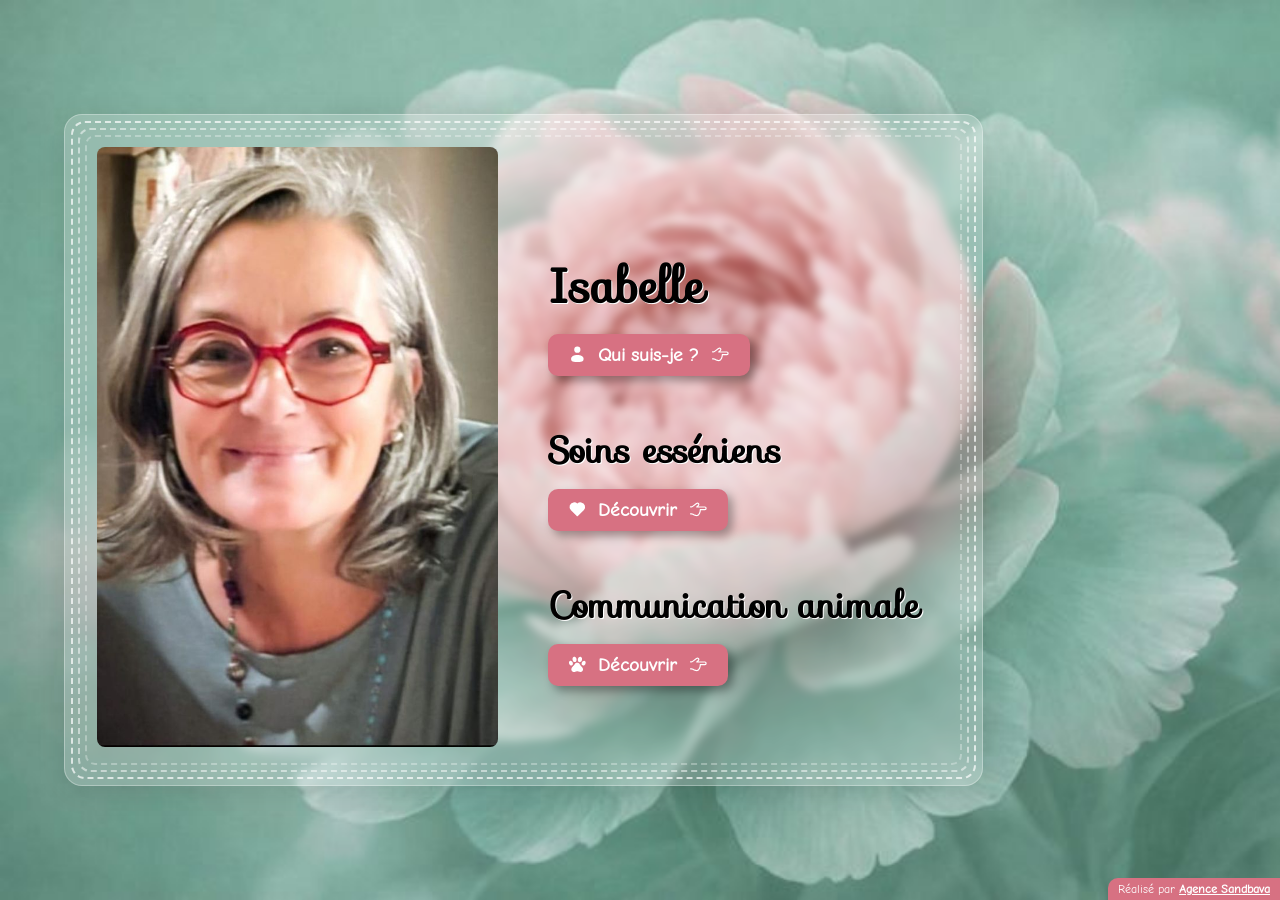
==== index.html @ e0edfd6e "Fix padding on glass-box" ====
<!DOCTYPE html>
<html lang="en">
<head>
    <meta charset="UTF-8">
    <meta name="viewport" content="width=device-width, initial-scale=1.0">
    <title>Isabelle, Soins Esséniens et Communication Animale</title>
    <link rel="stylesheet" href="css/style.css">

    <!-- Matomo -->
    <script>
        var _paq = window._paq = window._paq || [];
        /* tracker methods like "setCustomDimension" should be called before "trackPageView" */
        _paq.push(['trackPageView']);
        _paq.push(['enableLinkTracking']);
        (function() {
            var u="//matomo.sandbava.fr/";
            _paq.push(['setTrackerUrl', u+'matomo.php']);
            _paq.push(['setSiteId', '3']);
            var d=document, g=d.createElement('script'), s=d.getElementsByTagName('script')[0];
            g.async=true; g.src=u+'matomo.js'; s.parentNode.insertBefore(g,s);
        })();
    </script>
    <!-- End Matomo Code -->
</head>
<body>
    <main class="home-section">
        <div class="container center-container">
            <div class="glass-box absolute-center">
                <div class="dash-01">
                    <div class="dash-02">
                        <div class="dash-03 pr-40-sm">
                            <div class="row row-reverse row-gap-50">
                                <div class="col col-2-sm text-align-center height-fit-content">
                                    <img src="/images/portrait.jpg" alt="Isabelle" id="portrait-isabelle">
                                </div>

                                <div class="col col-1-sm titles">
                                    <div data-index="me">
                                        <h1 class="noselect">Isabelle</h1>
                                        <a href="/qui-suis-je" class="btn btn-swipe">
                                            <span>
                                                <svg class="svg-icon" xmlns="http://www.w3.org/2000/svg" width="1em" height="1em" viewBox="0 0 24 24"><circle cx="12" cy="6" r="4" fill="currentColor"/><path fill="currentColor" d="M20 17.5c0 2.485 0 4.5-8 4.5s-8-2.015-8-4.5S7.582 13 12 13s8 2.015 8 4.5"/></svg>
                                                 Qui suis-je ? 
                                                <svg class="svg-icon" xmlns="http://www.w3.org/2000/svg" width="1em" height="1em" viewBox="0 0 24 24"><path fill="none" stroke="currentColor" stroke-linecap="round" stroke-linejoin="round" stroke-width="1.5" d="M2 8.834h.949a3 3 0 0 0 1.792-.595L9.643 4.58c.566-.422 1.267-.759 1.915-.48c1.049.451 1.73 1.723.158 3.28l-1.71 1.598H20.43c2.044.056 2.145 3.345 0 3.486h-5.94c.191 1.48-.852 8.454-5.272 7.437l-.634-.143c-.918-.206-2.556-.814-3.513-1.485c-.997-.697-1.99-.451-3.07-.451"/></svg>
                                            </span>
                                        </a>
                                    </div>
                                    <div data-index="se">
                                        <h2 class="noselect">Soins esséniens</h2>
                                        <a href="/soins-esseniens" class="btn btn-swipe">
                                            <span>
                                                <svg class="svg-icon" xmlns="http://www.w3.org/2000/svg" width="1em" height="1em" viewBox="0 0 24 24"><path fill="currentColor" d="M6.979 3.074a6 6 0 0 1 4.988 1.425l.037.033l.034-.03a6 6 0 0 1 4.733-1.44l.246.036a6 6 0 0 1 3.364 10.008l-.18.185l-.048.041l-7.45 7.379a1 1 0 0 1-1.313.082l-.094-.082l-7.493-7.422A6 6 0 0 1 6.979 3.074"/></svg>
                                                 Découvrir 
                                                <svg class="svg-icon" xmlns="http://www.w3.org/2000/svg" width="1em" height="1em" viewBox="0 0 24 24"><path fill="none" stroke="currentColor" stroke-linecap="round" stroke-linejoin="round" stroke-width="1.5" d="M2 8.834h.949a3 3 0 0 0 1.792-.595L9.643 4.58c.566-.422 1.267-.759 1.915-.48c1.049.451 1.73 1.723.158 3.28l-1.71 1.598H20.43c2.044.056 2.145 3.345 0 3.486h-5.94c.191 1.48-.852 8.454-5.272 7.437l-.634-.143c-.918-.206-2.556-.814-3.513-1.485c-.997-.697-1.99-.451-3.07-.451"/></svg>
                                            </span>
                                        </a>
                                    </div>
                                    <div data-index="ca">
                                        <h2 class="noselect">Communication animale</h2>
                                        <a href="/communication-animale" class="btn btn-swipe">
                                            <span>
                                                <svg class="svg-icon" xmlns="http://www.w3.org/2000/svg" width="1em" height="1em" viewBox="0 0 56 56"><path fill="currentColor" fill-rule="evenodd" d="M16.881 50.83c-.202-.014-.404-.025-.605-.043c-1.13-.106-2.167-.475-3.087-1.14c-1.587-1.15-2.602-2.679-3.006-4.602a8.2 8.2 0 0 1-.147-2.188a9.8 9.8 0 0 1 .498-2.521c.439-1.308 1.1-2.495 1.937-3.589A15 15 0 0 1 14.6 34.5a18 18 0 0 0 2.031-2.077c.788-.935 1.5-1.926 2.205-2.924c.622-.882 1.234-1.77 1.894-2.622a17 17 0 0 1 1.605-1.83c.73-.707 1.536-1.305 2.486-1.694a6.2 6.2 0 0 1 2.224-.462a10 10 0 0 1 2.579.273a7.4 7.4 0 0 1 3.387 1.867c.662.63 1.222 1.344 1.742 2.09c.553.792 1.06 1.613 1.583 2.424c.59.913 1.2 1.812 1.88 2.662a18.3 18.3 0 0 0 2.242 2.344a15.8 15.8 0 0 1 2.611 2.909a12.2 12.2 0 0 1 1.518 2.979a9.4 9.4 0 0 1 .504 2.556c.07 1.332-.16 2.606-.765 3.804c-.56 1.11-1.37 2.003-2.386 2.71c-.748.521-1.555.917-2.443 1.137a6.5 6.5 0 0 1-.957.167q-.067.007-.132.02c-.042.023-.088.005-.133.01c-.037.006-.075-.01-.11.012h-.828c-.033-.023-.07-.007-.105-.011h-.175c-.706-.023-1.391-.17-2.075-.329c-1.157-.27-2.292-.625-3.444-.918a21 21 0 0 0-2.83-.538a13.4 13.4 0 0 0-1.992-.062c-.53.018-1.058.1-1.58.197c-1.03.194-2.039.47-3.049.746c-1.068.294-2.136.585-3.23.764c-.445.072-.89.134-1.343.13c-.093-.002-.185.012-.279.01c-.12-.007-.237.014-.355-.013m20.41-45.81c1.488.179 2.626.936 3.495 2.129c.595.818.97 1.736 1.202 2.717a9.8 9.8 0 0 1 .245 2.57a11.2 11.2 0 0 1-1.12 4.546a9.4 9.4 0 0 1-1.886 2.668c-.703.688-1.498 1.238-2.426 1.581c-.652.24-1.322.36-2.016.318c-1.202-.069-2.223-.547-3.08-1.381c-.732-.712-1.23-1.574-1.575-2.527a9 9 0 0 1-.47-2.057a10 10 0 0 1-.06-1.446q.054-1.708.61-3.322a10.3 10.3 0 0 1 1.709-3.147c.64-.794 1.387-1.466 2.283-1.962a5.6 5.6 0 0 1 2.112-.686c.023-.013.048-.007.071-.009h.071c.035-.004.071.012.102-.012h.488c.031.025.067.008.101.012h.072c.023 0 .048-.005.072.008M3.045 22.6c.023-.454.105-.9.224-1.339c.232-.853.61-1.63 1.2-2.295a4.33 4.33 0 0 1 2.448-1.418c.792-.156 1.574-.09 2.342.148c.884.272 1.665.736 2.36 1.34c1.078.935 1.852 2.086 2.387 3.402q.42 1.035.581 2.14c.052.357.077.716.085 1.078a7.5 7.5 0 0 1-.226 2.023c-.227.885-.609 1.69-1.217 2.38a4.32 4.32 0 0 1-2.612 1.453c-.766.124-1.519.04-2.255-.198c-.99-.321-1.84-.873-2.588-1.588a8.7 8.7 0 0 1-1.76-2.402a9.3 9.3 0 0 1-.896-2.787l-.07-.518c-.018-.079-.01-.16-.03-.238c-.009-.033-.004-.064-.005-.098c-.006-.041.013-.086-.013-.127v-.634c.04-.058.02-.122.024-.184c.004-.046-.008-.095.021-.137m10.453-10.158c.005-1.258.184-2.391.605-3.483c.317-.825.753-1.579 1.36-2.228c.653-.702 1.429-1.204 2.365-1.441s1.856-.17 2.76.157c.797.29 1.492.745 2.11 1.32c.985.916 1.69 2.023 2.193 3.264q.479 1.183.665 2.445q.107.715.122 1.44a10 10 0 0 1-.128 1.817c-.209 1.256-.635 2.426-1.395 3.46a5.3 5.3 0 0 1-1.751 1.555a4.47 4.47 0 0 1-2.522.536c-.806-.061-1.55-.325-2.243-.736c-.904-.535-1.636-1.257-2.246-2.107a10 10 0 0 1-1.534-3.325a11 11 0 0 1-.332-2a6 6 0 0 1-.029-.674m39.5 10.895v.146c-.055 1.213-.38 2.354-.903 3.442a9.2 9.2 0 0 1-1.59 2.319c-.835.885-1.804 1.576-2.957 1.99a5.4 5.4 0 0 1-2.137.33a4.4 4.4 0 0 1-2.829-1.194c-.658-.612-1.091-1.364-1.365-2.21a6.8 6.8 0 0 1-.32-2.338c.054-1.752.607-3.344 1.567-4.801a8.6 8.6 0 0 1 1.112-1.366c.857-.854 1.837-1.51 2.998-1.883a5.3 5.3 0 0 1 2.025-.252a4.4 4.4 0 0 1 2.749 1.21c.696.657 1.136 1.468 1.401 2.38c.147.503.233 1.018.25 1.543v.147a9 9 0 0 0 0 .537"/></svg>
                                                 Découvrir 
                                                <svg class="svg-icon" xmlns="http://www.w3.org/2000/svg" width="1em" height="1em" viewBox="0 0 24 24"><path fill="none" stroke="currentColor" stroke-linecap="round" stroke-linejoin="round" stroke-width="1.5" d="M2 8.834h.949a3 3 0 0 0 1.792-.595L9.643 4.58c.566-.422 1.267-.759 1.915-.48c1.049.451 1.73 1.723.158 3.28l-1.71 1.598H20.43c2.044.056 2.145 3.345 0 3.486h-5.94c.191 1.48-.852 8.454-5.272 7.437l-.634-.143c-.918-.206-2.556-.814-3.513-1.485c-.997-.697-1.99-.451-3.07-.451"/></svg>
                                            </span>
                                        </a>
                                    </div>
                                </div>
                            </div>
                        </div>
                    </div>
                </div>
            </div>
        </div>
    </main>
    <footer>
        <div id="agence-sandbava">
            Réalisé par <a href="https://www.sandbava.fr">Agence Sandbava</a>
        </div>
    </footer>
</body>
</html>
---- css/style.css ----
@font-face {
    font-family: 'Sofia';
    src: url('../fonts/Sofia-Regular.ttf') format('truetype');
    font-weight: normal;
    font-style: normal;
    font-display: swap;
}

@font-face {
    font-family: 'Comic Neue';
    src: url('../fonts/ComicNeue-Regular.ttf') format('truetype');
    font-weight: normal;
    font-style: normal;
    font-display: swap;
}

*, *::before, *::after{
    box-sizing: border-box;
}

:root {
    --color-green: #9BBCB2;
    --color-light-green: #bed9d0;
    --color-dark-green: #74998C;
    --color-red-light: #d77182;
    --color-red-dark: #c94e5d;
}

img {
    max-width: 100%;
}

html, body {
    height: 100%;
    margin: 0;
}

body {
    display: flex;
    flex-direction: column;

    font-family: Comic Neue;
    font-size: 18pt;
    margin: 0;
    background-color: var(--color-green);
    background-image: url("/images/pivoine.jpg");
    background-size: cover;
    background-position: center;
    background-repeat: no-repeat;
    background-attachment: fixed;
}

main {
    flex: 1;
}

header {
    display: block;
    text-align: center;
    min-height: 100px;
    width: 100%;
}

section {
    margin-bottom: 15px;
}

h1, h2, h3, h4, h5, h6 {
    font-family: "Sofia";
    margin: 40px 0 10px 0;
    text-shadow: 1px 1px 0 #FFF;

}

.noselect {
    -webkit-touch-callout: none; /* iOS Safari */
    -webkit-user-select: none; /* Safari */
    -khtml-user-select: none; /* Konqueror HTML */
    -moz-user-select: none; /* Old versions of Firefox */
    -ms-user-select: none; /* Internet Explorer/Edge */
    user-select: none; /* Non-prefixed version, currently
                                  supported by Chrome, Edge, Opera and Firefox */
}

.p-20 {
    padding: 20px;
}

.my-10 {
    margin-top: 10px;
    margin-bottom: 10px;
}

.mt-25 {
    margin-top: 25px;
}

.mx-25 {
    margin-left: 25px;
    margin-right: 25px;
}

.mb-60 {
    margin-bottom: 60px;
}

.mb-15 {
    margin-bottom: 15px;
}

.text-align-center {
    text-align: center;
}

.vertical-align-bottom {
    vertical-align: bottom;
}

.rounded-corners {
    border-radius: 10px;
}

.container {
    width: 90%;
    max-width: 1200px;
    margin: 0 auto;
}

.container-large {
    width: 90%;
    max-width: 1400px;
    margin: 0 auto;
}

.glass-box{
    padding: 6px;
    border: 1px solid rgba(255, 255, 255, 0.3);

    background: rgba(255, 255, 255, 0.2);
    border-radius: 18px;
    box-shadow: 0 4px 30px rgba(0, 0, 0, 0.1);
    backdrop-filter: blur(5px);
    -webkit-backdrop-filter: blur(5px);
}

.dash-01 {
    padding:5px;
    border-radius: 14px;
    border: 2px dashed rgba(255, 255, 255, 0.7);
}

.dash-02 {
    padding:5px;
    border-radius: 12px;
    border: 2px dashed rgba(255, 255, 255, 0.5);
}

.dash-03 {
    padding:20px;
    border-radius: 10px;
    border: 2px dashed rgba(255, 255, 255, 0.3);
}

.glass-box-overlay {
    position: unset;
}

.col-40pc-sm {
    width: 100%;
}

.col-60pc-sm {
    width: 100%;
}

.green-bg {
    background-color: var(--color-green);
}

.light-green-bg {
    background-color: var(--color-light-green);
}

.dark-green-bg {
    background-color: var(--color-dark-green);
}

.row {
    display: block;
}

.titles {
    text-align: center;
}

.svg-icon {
    margin-bottom: -3px;
}

a h1 {
    color: black;
    transition: color 0.2s ease-in-out;
}

a:hover h1 {
    color: #551A8B;
}

.pointing-right {
    width: 24px;
    margin-bottom: -4px;
}

.float-right {
    float: right;
}

.float-left {
    float: left;
}

.active-zone {
    /*cursor: pointer;*/
}

.btn {
    text-decoration: none;
    color: white;
    font-size: 14pt;
    padding: 10px 20px;
    font-weight: bold;
    border-radius: 10px;
    box-shadow: 5px 5px 10px #00000055;
    height: 42px;
}

/* base commune */
.btn-swipe,
.btn-swipe-reverse {
    position: relative;
    display: inline-block;
    overflow: hidden;
    background: var(--color-red-light);
}

/* couche animée */
.btn-swipe::before,
.btn-swipe-reverse::before {
    content: "";
    position: absolute;
    inset: 0;
    background: var(--color-red-dark);
    transition: transform 0.4s ease-in-out;
    z-index: 0;
}

/* direction gauche → droite */
.btn-swipe::before {
    transform: translateX(-100%);
}

.btn-swipe:hover::before {
    transform: translateX(0);
}

/* direction droite → gauche */
.btn-swipe-reverse::before {
    transform: translateX(100%);
}

.btn-swipe-reverse:hover::before {
    transform: translateX(0);
}

/* texte au-dessus */
.btn-swipe span,
.btn-swipe-reverse span {
    position: relative;
    z-index: 1;
}

#portrait-isabelle {
    border-radius: 8px;
    aspect-ratio: 684/1024;
    max-height: 600px;
}

.height-fit-content {
    height: fit-content;
}

#agence-sandbava {
    float: right;
    color: white;
    font-size: 12px;
    background-color: var(--color-red-light);
    padding: 4px 10px;
    border-radius: 10px 0 0 0;
    margin-top: 40px;
}

#agence-sandbava a {
    color: white;
    font-weight: bold;
}

@media (min-width:768px)
{
    header {
        display: flex;
        justify-content: flex-start;
        text-align: unset;
    }
}

@media (min-width:992px)
{
    body {
        background-position: unset;
    }

    .row {
        display: flex;
        justify-content: center;
        align-items: center;
        gap:15px;
    }

    .row-gap-50 {
        gap:50px;
    }

    .row-reverse {
        flex-direction: row-reverse;
    }

    .absolute-center{
        position: absolute;
        top: 50%;
        transform: translateY(-50%);
    }

    .titles {
        text-align: left;
    }

    .col-1-sm {
        order:1;
    }

    .col-2-sm {
        order: 2;
    }

    .dash-03 {
        padding:10px;
    }

    .glass-box-overlay {
        position: relative;
        z-index: 2;
        margin-right: -120px;
        margin-left: 50px;
    }

    .col-40pc-sm {
        width: 40%;
    }

    .col-60pc-sm {
        width: 60%;
    }

    .mb-0-sm {
        margin-bottom: 0px;
    }

    .mt--10-sm {
        margin-top: -10px;
    }

    .pr-40-sm {
        padding-right: 40px;
    }
}
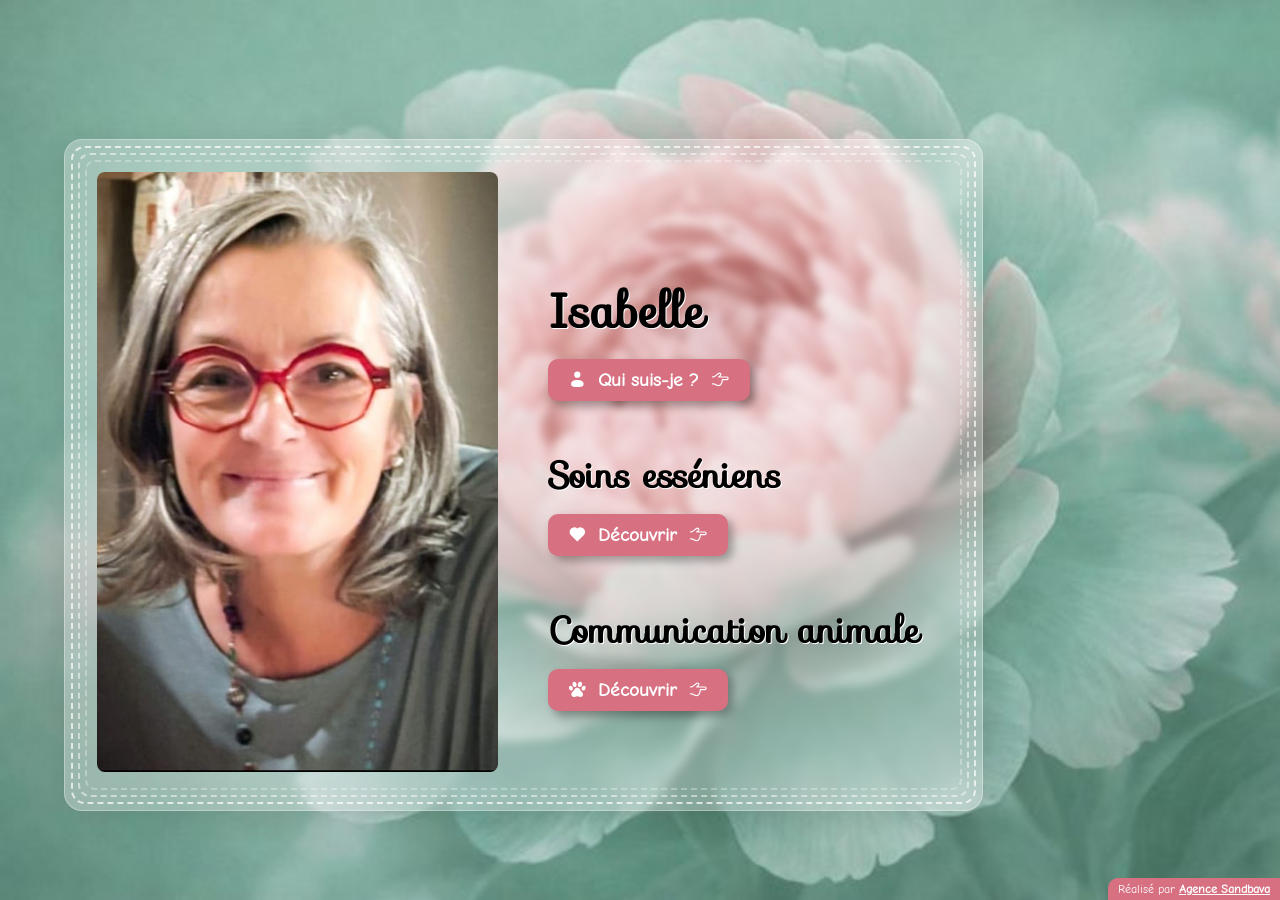
==== commit 7b8ce24e: "Add margin-top to glass-box on homepage" ====
--- a/index.html
+++ b/index.html
@@ -25,7 +25,7 @@
 <body>
     <main class="home-section">
         <div class="container center-container">
-            <div class="glass-box absolute-center">
+            <div class="glass-box absolute-center mt-25">
                 <div class="dash-01">
                     <div class="dash-02">
                         <div class="dash-03 pr-40-sm">
--- a/css/style.css
+++ b/css/style.css
@@ -136,7 +136,7 @@
     padding: 6px;
     border: 1px solid rgba(255, 255, 255, 0.3);
 
-    background: rgba(255, 255, 255, 0.2);
+    background: rgba(255, 255, 255, 0.3);
     border-radius: 18px;
     box-shadow: 0 4px 30px rgba(0, 0, 0, 0.1);
     backdrop-filter: blur(5px);
@@ -183,6 +183,18 @@
 
 .dark-green-bg {
     background-color: var(--color-dark-green);
+}
+
+.white-bg {
+    background-color: white;
+}
+
+.red-light-bg {
+    background-color: var(--color-red-light);
+}
+
+.color-white {
+    color: white;
 }
 
 .row {
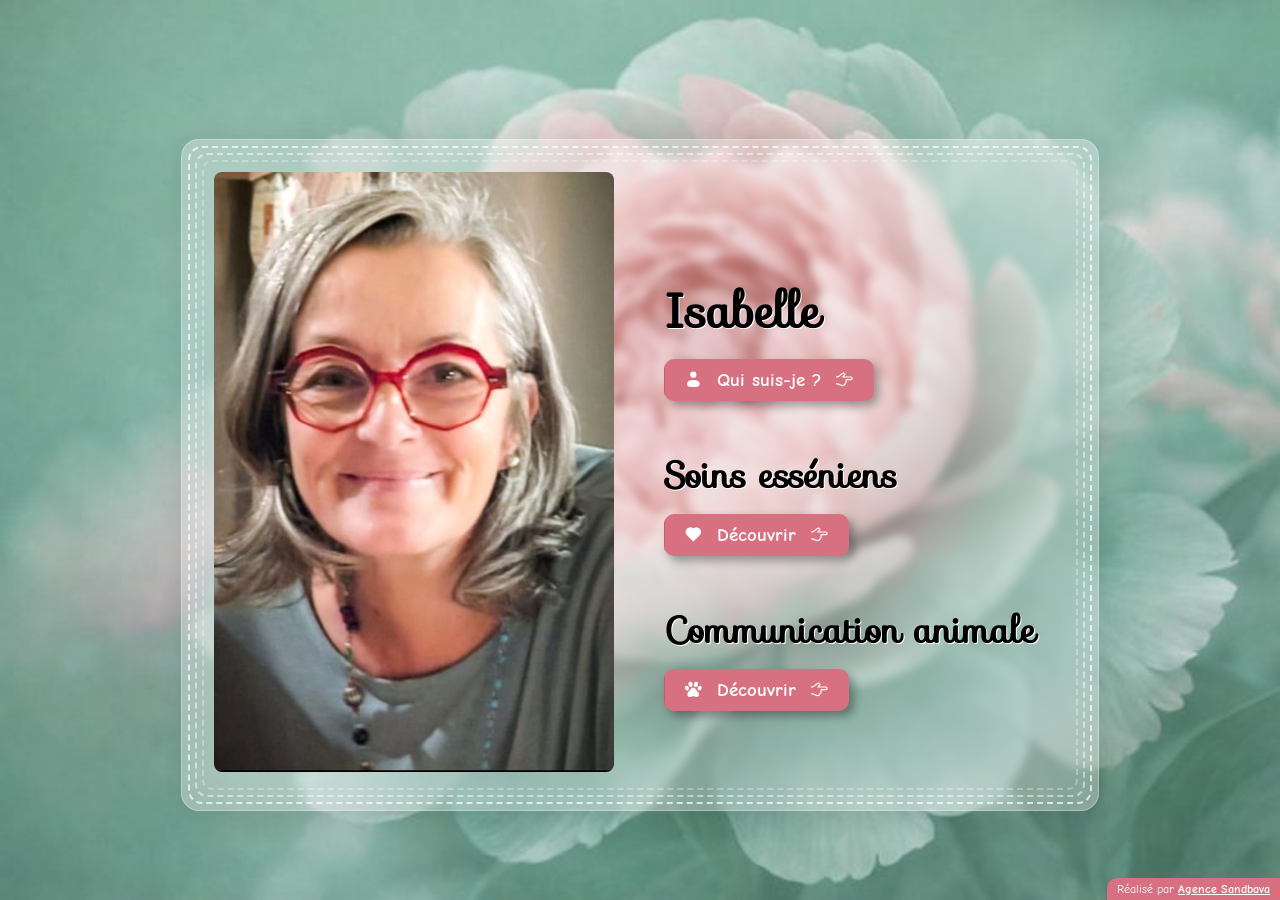
==== commit fa2895d7: "Center horizontally glass-box on homepage" ====
--- a/index.html
+++ b/index.html
@@ -24,7 +24,7 @@
 </head>
 <body>
     <main class="home-section">
-        <div class="container center-container">
+        <div class="container d-flex justify-content-center align-items-center">
             <div class="glass-box absolute-center mt-25">
                 <div class="dash-01">
                     <div class="dash-02">
--- a/css/style.css
+++ b/css/style.css
@@ -11,6 +11,30 @@
     src: url('../fonts/ComicNeue-Regular.ttf') format('truetype');
     font-weight: normal;
     font-style: normal;
+    font-display: swap;
+}
+
+@font-face {
+    font-family: 'Comic Neue';
+    src: url('../fonts/ComicNeue-Bold.ttf') format('truetype');
+    font-weight: bold;
+    font-style: normal;
+    font-display: swap;
+}
+
+@font-face {
+    font-family: 'Comic Neue';
+    src: url('../fonts/ComicNeue-Italic.ttf') format('truetype');
+    font-weight: normal;
+    font-style: italic;
+    font-display: swap;
+}
+
+@font-face {
+    font-family: 'Comic Neue';
+    src: url('../fonts/ComicNeue-BoldItalic.ttf') format('truetype');
+    font-weight: bold;
+    font-style: italic;
     font-display: swap;
 }
 
@@ -197,6 +221,14 @@
     color: white;
 }
 
+.bold {
+    font-weight: bold;
+}
+
+.italic {
+    font-style: italic;
+}
+
 .row {
     display: block;
 }
@@ -394,4 +426,20 @@
     .pr-40-sm {
         padding-right: 40px;
     }
-}
+
+    .d-flex {
+        display: flex;
+    }
+
+    .justify-content-center {
+        justify-content: center;
+    }
+
+    .align-items-center {
+        align-items: center;
+    }
+
+    .align-items-center {
+        align-items: center;
+    }
+}
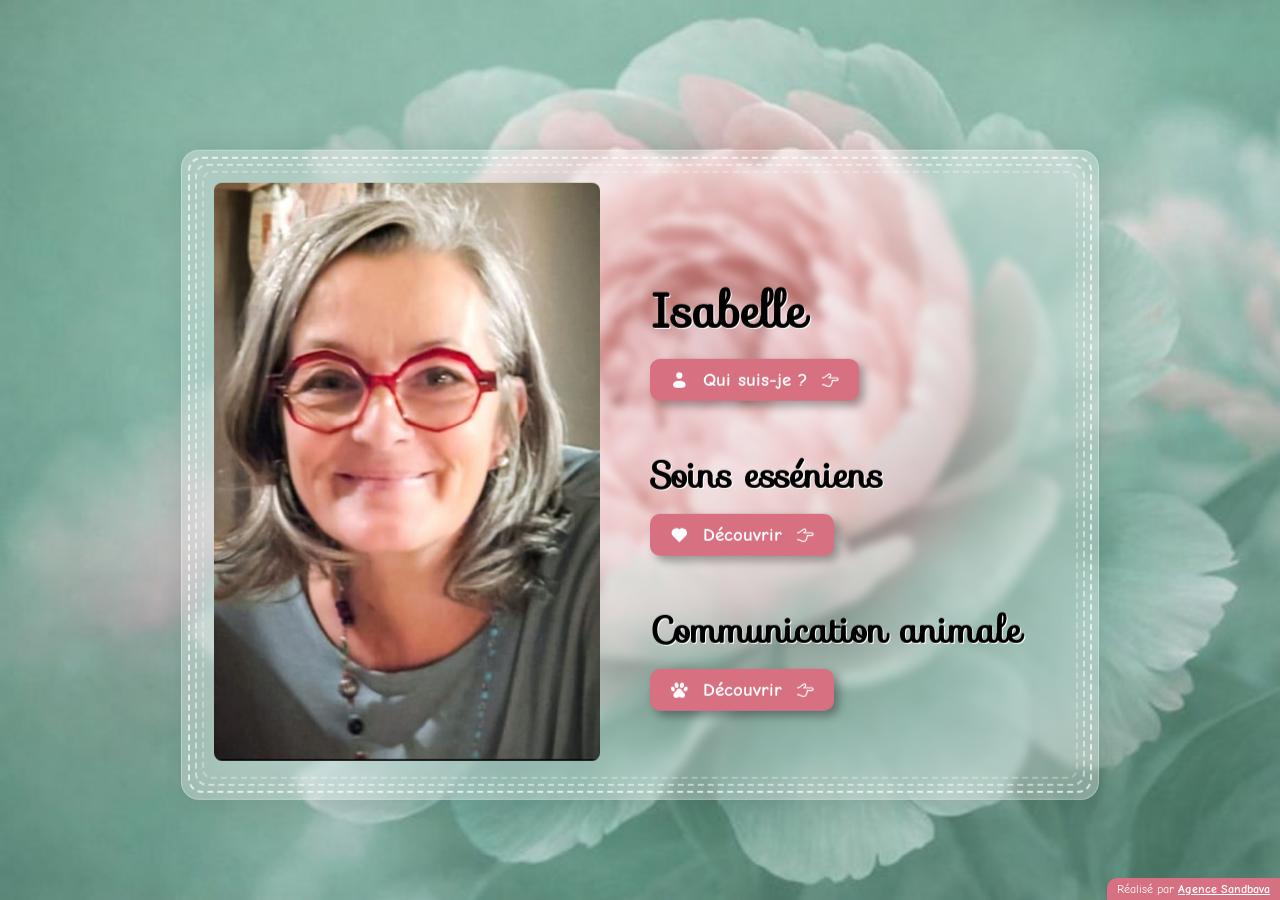
==== commit 2136ce6c: "Gradient sections" ====
--- a/index.html
+++ b/index.html
@@ -24,7 +24,7 @@
 </head>
 <body>
     <main class="home-section">
-        <div class="container d-flex justify-content-center align-items-center">
+        <div class="container d-flex-sm justify-content-center-sm align-items-center-sm">
             <div class="glass-box absolute-center mt-25">
                 <div class="dash-01">
                     <div class="dash-02">
--- a/css/style.css
+++ b/css/style.css
@@ -217,6 +217,16 @@
     background-color: var(--color-red-light);
 }
 
+.gradient-green-bg {
+    background: #BED9D0;
+    background: linear-gradient(0deg, var(--color-light-green) 0%, var(--color-green) 100%);
+}
+
+.reverse-gradient-green-bg {
+    background: #BED9D0;
+    background: linear-gradient(0deg, var(--color-dark-green) 0%, var(--color-light-green) 100%);
+}
+
 .color-white {
     color: white;
 }
@@ -231,6 +241,10 @@
 
 .row {
     display: block;
+}
+
+.col {
+    flex: 1;
 }
 
 .titles {
@@ -427,19 +441,27 @@
         padding-right: 40px;
     }
 
-    .d-flex {
+    .d-flex-sm {
         display: flex;
     }
 
-    .justify-content-center {
+    .justify-content-center-sm {
         justify-content: center;
     }
 
-    .align-items-center {
+    .align-items-center-sm {
         align-items: center;
     }
 
-    .align-items-center {
-        align-items: center;
-    }
-}
+    .height-100pc-sm {
+        height: 100%;
+    }
+
+    .align-items-stretch-sm {
+        align-items: stretch;
+    }
+
+    .inner {
+        flex: 1; /* prend toute la hauteur */
+    }
+}
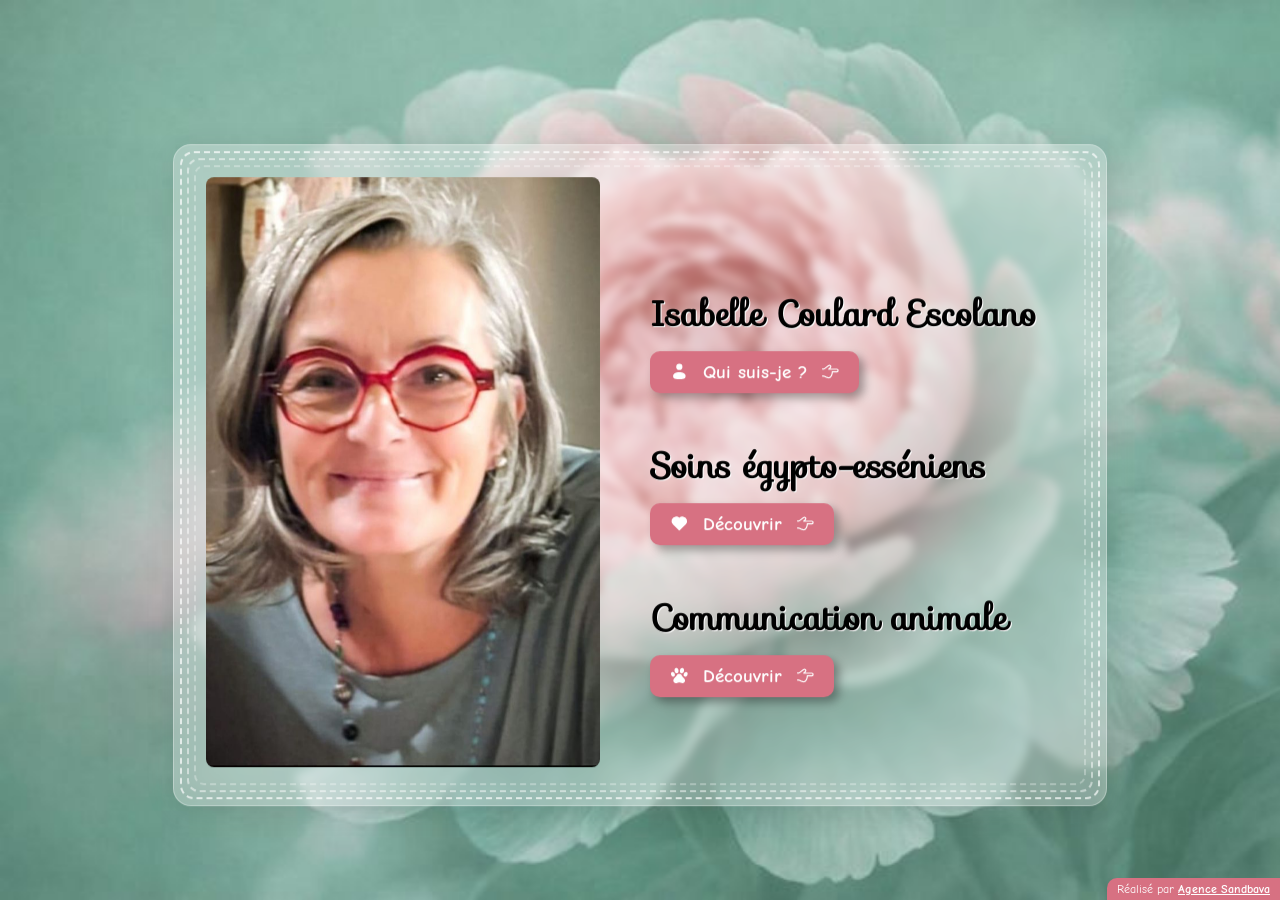
==== commit c93c666f: "Add Escolano + additional essenie care text" ====
--- a/index.html
+++ b/index.html
@@ -3,7 +3,9 @@
 <head>
     <meta charset="UTF-8">
     <meta name="viewport" content="width=device-width, initial-scale=1.0">
-    <title>Isabelle, Soins Esséniens et Communication Animale</title>
+    <title>Isabelle Coulard Escolano, Soins Égypto-Esséniens et Communication Animale</title>
+    <meta name="description" content="Je pourvois des soins énergétiques pour l'homme et l'animal.">
+    <meta name="keywords" content="isabelle, soins, soins esseniens, soins energétiques, egyptien, egypto-esseniens, communication animale, animal, escolano, coulard, daniel meurois, barbara ann brennan">
     <link rel="stylesheet" href="css/style.css">
 
     <!-- Matomo -->
@@ -36,7 +38,7 @@
 
                                 <div class="col col-1-sm titles">
                                     <div data-index="me">
-                                        <h1 class="noselect">Isabelle</h1>
+                                        <h1 class="font-size-26pt noselect">Isabelle Coulard Escolano</h1>
                                         <a href="/qui-suis-je" class="btn btn-swipe">
                                             <span>
                                                 <svg class="svg-icon" xmlns="http://www.w3.org/2000/svg" width="1em" height="1em" viewBox="0 0 24 24"><circle cx="12" cy="6" r="4" fill="currentColor"/><path fill="currentColor" d="M20 17.5c0 2.485 0 4.5-8 4.5s-8-2.015-8-4.5S7.582 13 12 13s8 2.015 8 4.5"/></svg>
@@ -46,7 +48,7 @@
                                         </a>
                                     </div>
                                     <div data-index="se">
-                                        <h2 class="noselect">Soins esséniens</h2>
+                                        <h2 class="font-size-26pt noselect">Soins égypto-esséniens</h2>
                                         <a href="/soins-esseniens" class="btn btn-swipe">
                                             <span>
                                                 <svg class="svg-icon" xmlns="http://www.w3.org/2000/svg" width="1em" height="1em" viewBox="0 0 24 24"><path fill="currentColor" d="M6.979 3.074a6 6 0 0 1 4.988 1.425l.037.033l.034-.03a6 6 0 0 1 4.733-1.44l.246.036a6 6 0 0 1 3.364 10.008l-.18.185l-.048.041l-7.45 7.379a1 1 0 0 1-1.313.082l-.094-.082l-7.493-7.422A6 6 0 0 1 6.979 3.074"/></svg>
@@ -56,7 +58,7 @@
                                         </a>
                                     </div>
                                     <div data-index="ca">
-                                        <h2 class="noselect">Communication animale</h2>
+                                        <h2 class="font-size-26pt noselect">Communication animale</h2>
                                         <a href="/communication-animale" class="btn btn-swipe">
                                             <span>
                                                 <svg class="svg-icon" xmlns="http://www.w3.org/2000/svg" width="1em" height="1em" viewBox="0 0 56 56"><path fill="currentColor" fill-rule="evenodd" d="M16.881 50.83c-.202-.014-.404-.025-.605-.043c-1.13-.106-2.167-.475-3.087-1.14c-1.587-1.15-2.602-2.679-3.006-4.602a8.2 8.2 0 0 1-.147-2.188a9.8 9.8 0 0 1 .498-2.521c.439-1.308 1.1-2.495 1.937-3.589A15 15 0 0 1 14.6 34.5a18 18 0 0 0 2.031-2.077c.788-.935 1.5-1.926 2.205-2.924c.622-.882 1.234-1.77 1.894-2.622a17 17 0 0 1 1.605-1.83c.73-.707 1.536-1.305 2.486-1.694a6.2 6.2 0 0 1 2.224-.462a10 10 0 0 1 2.579.273a7.4 7.4 0 0 1 3.387 1.867c.662.63 1.222 1.344 1.742 2.09c.553.792 1.06 1.613 1.583 2.424c.59.913 1.2 1.812 1.88 2.662a18.3 18.3 0 0 0 2.242 2.344a15.8 15.8 0 0 1 2.611 2.909a12.2 12.2 0 0 1 1.518 2.979a9.4 9.4 0 0 1 .504 2.556c.07 1.332-.16 2.606-.765 3.804c-.56 1.11-1.37 2.003-2.386 2.71c-.748.521-1.555.917-2.443 1.137a6.5 6.5 0 0 1-.957.167q-.067.007-.132.02c-.042.023-.088.005-.133.01c-.037.006-.075-.01-.11.012h-.828c-.033-.023-.07-.007-.105-.011h-.175c-.706-.023-1.391-.17-2.075-.329c-1.157-.27-2.292-.625-3.444-.918a21 21 0 0 0-2.83-.538a13.4 13.4 0 0 0-1.992-.062c-.53.018-1.058.1-1.58.197c-1.03.194-2.039.47-3.049.746c-1.068.294-2.136.585-3.23.764c-.445.072-.89.134-1.343.13c-.093-.002-.185.012-.279.01c-.12-.007-.237.014-.355-.013m20.41-45.81c1.488.179 2.626.936 3.495 2.129c.595.818.97 1.736 1.202 2.717a9.8 9.8 0 0 1 .245 2.57a11.2 11.2 0 0 1-1.12 4.546a9.4 9.4 0 0 1-1.886 2.668c-.703.688-1.498 1.238-2.426 1.581c-.652.24-1.322.36-2.016.318c-1.202-.069-2.223-.547-3.08-1.381c-.732-.712-1.23-1.574-1.575-2.527a9 9 0 0 1-.47-2.057a10 10 0 0 1-.06-1.446q.054-1.708.61-3.322a10.3 10.3 0 0 1 1.709-3.147c.64-.794 1.387-1.466 2.283-1.962a5.6 5.6 0 0 1 2.112-.686c.023-.013.048-.007.071-.009h.071c.035-.004.071.012.102-.012h.488c.031.025.067.008.101.012h.072c.023 0 .048-.005.072.008M3.045 22.6c.023-.454.105-.9.224-1.339c.232-.853.61-1.63 1.2-2.295a4.33 4.33 0 0 1 2.448-1.418c.792-.156 1.574-.09 2.342.148c.884.272 1.665.736 2.36 1.34c1.078.935 1.852 2.086 2.387 3.402q.42 1.035.581 2.14c.052.357.077.716.085 1.078a7.5 7.5 0 0 1-.226 2.023c-.227.885-.609 1.69-1.217 2.38a4.32 4.32 0 0 1-2.612 1.453c-.766.124-1.519.04-2.255-.198c-.99-.321-1.84-.873-2.588-1.588a8.7 8.7 0 0 1-1.76-2.402a9.3 9.3 0 0 1-.896-2.787l-.07-.518c-.018-.079-.01-.16-.03-.238c-.009-.033-.004-.064-.005-.098c-.006-.041.013-.086-.013-.127v-.634c.04-.058.02-.122.024-.184c.004-.046-.008-.095.021-.137m10.453-10.158c.005-1.258.184-2.391.605-3.483c.317-.825.753-1.579 1.36-2.228c.653-.702 1.429-1.204 2.365-1.441s1.856-.17 2.76.157c.797.29 1.492.745 2.11 1.32c.985.916 1.69 2.023 2.193 3.264q.479 1.183.665 2.445q.107.715.122 1.44a10 10 0 0 1-.128 1.817c-.209 1.256-.635 2.426-1.395 3.46a5.3 5.3 0 0 1-1.751 1.555a4.47 4.47 0 0 1-2.522.536c-.806-.061-1.55-.325-2.243-.736c-.904-.535-1.636-1.257-2.246-2.107a10 10 0 0 1-1.534-3.325a11 11 0 0 1-.332-2a6 6 0 0 1-.029-.674m39.5 10.895v.146c-.055 1.213-.38 2.354-.903 3.442a9.2 9.2 0 0 1-1.59 2.319c-.835.885-1.804 1.576-2.957 1.99a5.4 5.4 0 0 1-2.137.33a4.4 4.4 0 0 1-2.829-1.194c-.658-.612-1.091-1.364-1.365-2.21a6.8 6.8 0 0 1-.32-2.338c.054-1.752.607-3.344 1.567-4.801a8.6 8.6 0 0 1 1.112-1.366c.857-.854 1.837-1.51 2.998-1.883a5.3 5.3 0 0 1 2.025-.252a4.4 4.4 0 0 1 2.749 1.21c.696.657 1.136 1.468 1.401 2.38c.147.503.233 1.018.25 1.543v.147a9 9 0 0 0 0 .537"/></svg>
--- a/css/style.css
+++ b/css/style.css
@@ -132,12 +132,30 @@
     margin-bottom: 15px;
 }
 
+.mx-auto {
+    margin-left: auto;
+    margin-right: auto;
+}
+
+.font-size-26pt {
+    font-size: 26pt;
+}
+
+.d-block {
+    display: block;
+}
+
 .text-align-center {
     text-align: center;
 }
 
 .vertical-align-bottom {
     vertical-align: bottom;
+}
+
+.justify-content-center {
+    display: flex;
+    align-items: center;     /* vertical */
 }
 
 .rounded-corners {
@@ -217,14 +235,14 @@
     background-color: var(--color-red-light);
 }
 
-.gradient-green-bg {
-    background: #BED9D0;
-    background: linear-gradient(0deg, var(--color-light-green) 0%, var(--color-green) 100%);
-}
-
-.reverse-gradient-green-bg {
-    background: #BED9D0;
-    background: linear-gradient(0deg, var(--color-dark-green) 0%, var(--color-light-green) 100%);
+.gradient-light-to-normal-green-bg {
+    background: var(--color-light-green);
+    background: linear-gradient(180deg, var(--color-light-green) 0%, var(--color-green) 100%);
+}
+
+.gradient-dark-to-light-green-bg {
+    background: var(--color-dark-green);
+    background: linear-gradient(180deg, var(--color-dark-green) 0%, var(--color-light-green) 100%);
 }
 
 .color-white {
@@ -277,8 +295,8 @@
     float: left;
 }
 
-.active-zone {
-    /*cursor: pointer;*/
+.line-height-70 {
+    line-height: 70px;
 }
 
 .btn {
